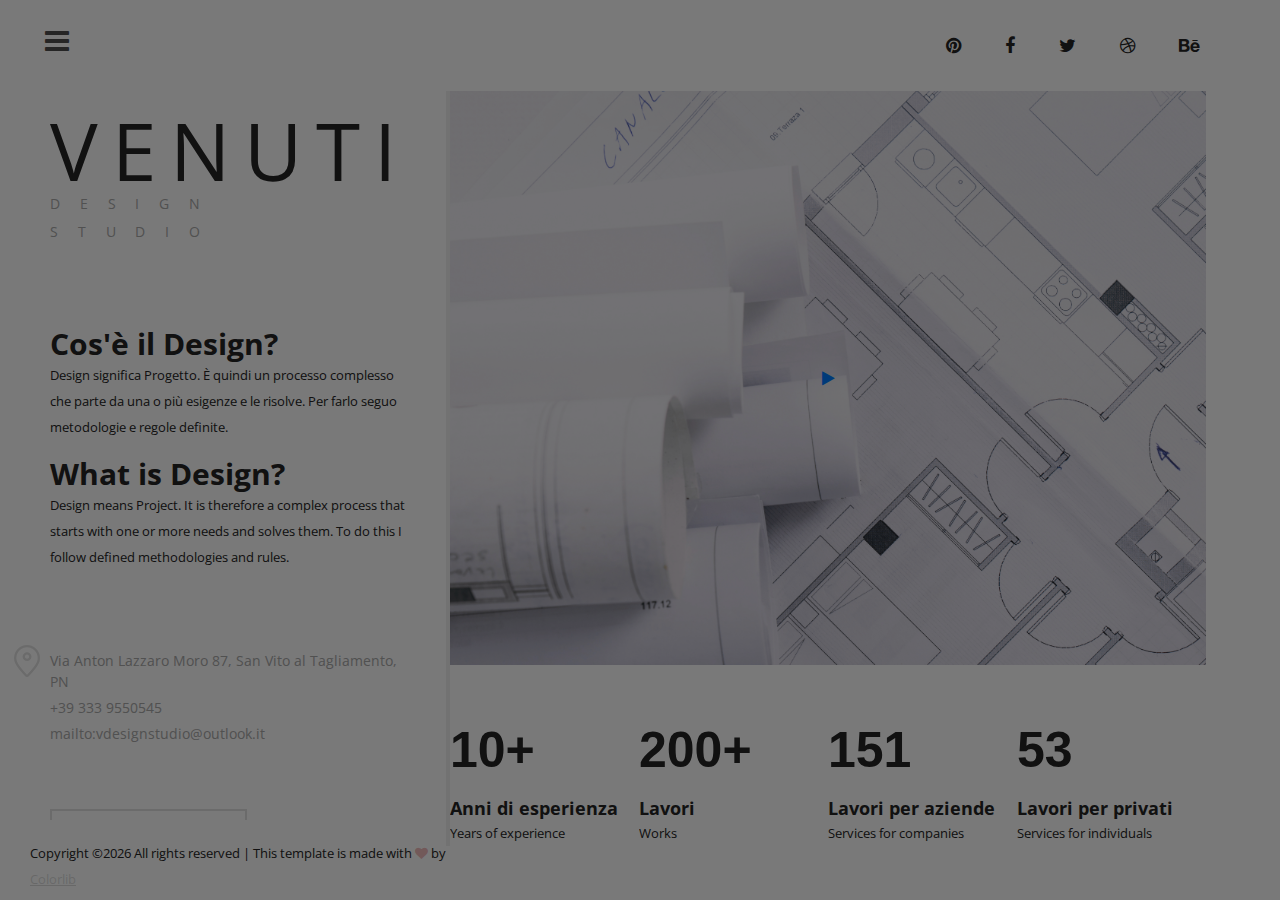
==== about.html @ 869608c7 "rev34" ====
<!DOCTYPE html>
<html lang="zxx">
<head>
	<title>VENUTI - design studio</title>
	<meta charset="UTF-8">
	<meta name="description" content="Francesco Venuti design studio homepage">
	<meta name="keywords" content="industry, html">
	<meta name="viewport" content="width=device-width, initial-scale=1.0">
	
	<!-- Favicon -->
	<link href="img/favicon.ico" rel="shortcut icon"/>

	<!-- Google font -->
	<link href="https://fonts.googleapis.com/css?family=Open+Sans:300,300i,400,400i,600,600i,700,700i&display=swap" rel="stylesheet">
	<link href="https://fonts.googleapis.com/css?family=Playfair+Display:400,900&display=swap" rel="stylesheet">

	<!-- Stylesheets -->
	<link rel="stylesheet" href="css/bootstrap.min.css"/>
	<link rel="stylesheet" href="css/font-awesome.min.css"/>
	<link rel="stylesheet" href="css/magnific-popup.css"/>
	<link rel="stylesheet" href="css/owl.carousel.min.css"/>

	<!-- Main Stylesheets -->
	<link rel="stylesheet" href="css/style.css"/>


	<!--[if lt IE 9]>
		<script src="https://oss.maxcdn.com/html5shiv/3.7.2/html5shiv.min.js"></script>
		<script src="https://oss.maxcdn.com/respond/1.4.2/respond.min.js"></script>
	<![endif]-->

</head>
<body>
	<!-- Page Preloder -->
	<div id="preloder">
		<div class="loader"></div>
	</div>

	<!-- Main section start -->
	<div class="main-site-warp">
		<div class="site-menu-warp">
			<div class="close-menu">x</div>
			<!-- Main menu -->
			<ul class="site-menu">
				<li><a href="index.html" class="active">Home</a></li>
				<li><a href="about.html">About Me</a></li>
				<li><a href="portfolio.html">Portfolio</a></li>
				<li><a href="blog.html">Blog</a></li>
				<li><a href="contact.html">Contact</a></li>
			</ul>
			<div class="menu-social">
				<a href=""><i class="fa fa-pinterest"></i></a>
				<a href=""><i class="fa fa-facebook"></i></a>
				<a href=""><i class="fa fa-twitter"></i></a>
				<a href=""><i class="fa fa-dribbble"></i></a>
				<a href=""><i class="fa fa-behance"></i></a>
			</div>
		</div>
		<header class="header-section">
			<div class="nav-switch">
				<i class="fa fa-bars"></i>
			</div>
			<div class="header-social">
				<a href=""><i class="fa fa-pinterest"></i></a>
				<a href=""><i class="fa fa-facebook"></i></a>
				<a href=""><i class="fa fa-twitter"></i></a>
				<a href=""><i class="fa fa-dribbble"></i></a>
				<a href=""><i class="fa fa-behance"></i></a>
			</div>
		</header>
		<div class="site-content-warp">
			<!-- Left Side section -->
			<div class="main-sidebar">
				<div class="mb-warp">
					<a href="index.html" class="site-logo">
						<h2>VENUTI</h2>
						<p>DESIGN STUDIO</p>
					</a>
					<div class="about-info">
						<h3>Cos'&egrave; il Design?</h3>
						<p>Design significa Progetto. &Egrave; quindi un processo complesso che parte da una o pi&ugrave; esigenze e le risolve. Per farlo seguo metodologie e regole definite. </p>
						<h3>What is Design?</h3>
						<p>Design means Project. It is therefore a complex process that starts with one or more needs and solves them. To do this I follow defined methodologies and rules. </p>

					</div>
					<ul class="contact-info">
						<li>Via Anton Lazzaro Moro 87, San Vito al Tagliamento, PN</li>
						<li>+39 333 9550545</li>
						<li>mailto:vdesignstudio@outlook.it</li>
					</ul>
					<a href="portfolio.html" class="site-btn">portfolio <img src="img/arrow-right.png" alt=""></a>
				</div>
			</div>
			<!-- Left Side section end -->
			<!-- Page start -->
			<div class="page-section about-page">
				<div class="about-section">
					<div class="video-section set-bg" data-setbg="img/about-bg.jpg">
						<a  href="img/Video/Francesco Venuti_Trim2.mp4">
							<i class="fa fa-play"></i>
						</a>
					</div>
					<div class="row m-0 milestones">
						<div class="col-lg-3 col-sm-6 p-0">
							<div class="milestone">
								<h2>10+</h2>
								<div class="milestone-info">
									<h5>Anni di esperienza </h5>
									<p>Years of experience</p>
								</div>
							</div>
						</div>
						<div class="col-lg-3 col-sm-6 p-0">
							<div class="milestone">
								<h2>200+</h2>
								<div class="milestone-info">
									<h5>Lavori</h5>
									<p>Works</p>
								</div>
							</div>
						</div>
						<div class="col-lg-3 col-sm-6 p-0">
							<div class="milestone">
								<h2>151</h2>
								<div class="milestone-info">
									<h5>Lavori per aziende</h5>
									<p>Services for companies</p>
								</div>
							</div>
						</div>
						<div class="col-lg-3 col-sm-6 p-0">
							<div class="milestone">
								<h2>53</h2>
								<div class="milestone-info">
									<h5>Lavori per privati</h5>
									<p>Services for individuals</p>
								</div>
							</div>
						</div>
					</div>
				</div>
			</div>
			<!-- Page end -->
		</div>
		<div class="copyright"><p><!-- Link back to Colorlib can't be removed. Template is licensed under CC BY 3.0. -->
  Copyright &copy;<script>document.write(new Date().getFullYear());</script> All rights reserved | This template is made with <i class="fa fa-heart" aria-hidden="true"></i> by <a href="https://colorlib.com" target="_blank">Colorlib</a>
  <!-- Link back to Colorlib can't be removed. Template is licensed under CC BY 3.0. --></p></div>
	</div>
	<!-- Main section end -->
	
	<!--====== Javascripts & Jquery ======-->
	<script src="js/jquery-3.2.1.min.js"></script>
	<script src="js/bootstrap.min.js"></script>
	<script src="js/owl.carousel.min.js"></script>
	<script src="js/jquery.nicescroll.min.js"></script>
	<script src="js/circle-progress.min.js"></script>
	<script src="js/jquery.magnific-popup.min.js"></script>
	<script src="js/main.js"></script>

	</body>
</html>
---- css/style.css ----
/* ==================================
-------------------------------------
  NISSA - PHOTOGRAPHY STUDIO TEMPLATE
  Version: 1.0
 ------------------------------------
 ====================================*/

 
/*----------------------------------------*/
/* Template default CSS
/*----------------------------------------*/

html,
body {
	height: 100%;
	font-family: "Open Sans", sans-serif;
	-webkit-font-smoothing: antialiased;
	font-smoothing: antialiased;
}

h1,
h2,
h3,
h4,
h5,
h6 {
	margin: 0;
	color: #242424;
	font-weight: 700;
}

h1 {
	font-size: 70px;
}

h2 {
	font-size: 36px;
}

h3 {
	font-size: 30px;
}

h4 {
	font-size: 24px;
}

h5 {
	font-size: 18px;
}

h6 {
	font-size: 16px;
}

p {
	font-size: 13px;
	color: #242424;
	line-height: 2;
}

p2 {
	font-size: 20px;
	color: #aaaaaa;
	letter-spacing: 4;
	line-height: 2;
}


img {
	max-width: 100%;
}

input:focus,
select:focus,
button:focus,
textarea:focus {
	outline: none;
}

a:hover,
a:focus {
	text-decoration: none;
	outline: none;
}

ul,
ol {
	padding: 0;
	margin: 0;
}

/*---------------------
Helper CSS
 -----------------------*/

.section-title {
	text-align: center;
}

.section-title h2 {
	font-size: 36px;
}

.set-bg {
	background-repeat: no-repeat;
	background-size: cover;
	background-position: top center;
}

.spad {
	padding-top: 105px;
	padding-bottom: 105px;
}

.text-white h1,
.text-white h2,
.text-white h3,
.text-white h4,
.text-white h5,
.text-white h6,
.text-white p,
.text-white span,
.text-white li,
.text-white a {
	color: #fff;
}

/*---------------------
Commom elements
 -----------------------*/

.elements-section {
	padding-right: 30px;
	height: 100%;
}

.element {
	margin-bottom: 70px;
}

.element .el-title {
	margin-bottom: 40px;
}

.element .container {
	margin-left: -15px;
}

/* buttons */

.site-btn {
	display: inline-block;
	font-size: 14px;
	font-weight: 700;
	min-width: 167px;
	padding: 19px 35px;
	text-transform: uppercase;
	color: #242424;
	line-height: 1;
	cursor: pointer;
	text-align: center;
	border: 2px solid #e1e1e1;
	background: transparent;
}

.site-btn:hover {
	color: #242424;
}

.site-btn img {
	margin-left: 15px;
}

.site-btn.sb-solid {
	background: #242424;
	border-color: #242424;
	color: #fff;
}

.site-btn.sb-solid:hover {
	color: #fff;
}

.site-btn.sb-dark {
	border-color: #242424;
}

/* Preloder */

#preloder {
	position: fixed;
	width: 100%;
	height: 100%;
	top: 0;
	left: 0;
	z-index: 999999;
	background: #000;
}

.loader {
	width: 40px;
	height: 40px;
	position: absolute;
	top: 50%;
	left: 50%;
	margin-top: -13px;
	margin-left: -13px;
	border-radius: 60px;
	animation: loader 0.8s linear infinite;
	-webkit-animation: loader 0.8s linear infinite;
}

@keyframes loader {
	0% {
		-webkit-transform: rotate(0deg);
		transform: rotate(0deg);
		border: 4px solid #f44336;
		border-left-color: transparent;
	}
	50% {
		-webkit-transform: rotate(180deg);
		transform: rotate(180deg);
		border: 4px solid #673ab7;
		border-left-color: transparent;
	}
	100% {
		-webkit-transform: rotate(360deg);
		transform: rotate(360deg);
		border: 4px solid #f44336;
		border-left-color: transparent;
	}
}

@-webkit-keyframes loader {
	0% {
		-webkit-transform: rotate(0deg);
		border: 4px solid #f44336;
		border-left-color: transparent;
	}
	50% {
		-webkit-transform: rotate(180deg);
		border: 4px solid #673ab7;
		border-left-color: transparent;
	}
	100% {
		-webkit-transform: rotate(360deg);
		border: 4px solid #f44336;
		border-left-color: transparent;
	}
}

/* Accordion */

.accordion-area .panel {
	margin-bottom: 19px;
}

.accordion-area .panel-header.active .panel-link {
	color: #fff;
	background-color: #242424;
	border-color: #000;
}

.accordion-area .panel-header.active .panel-link.collapsed {
	color: #242424;
	background-color: transparent;
	border-color: #e1e1e1;
}

.accordion-area .panel-link:after {
	content: "";
	position: absolute;
	width: 20px;
	height: 10px;
	right: 19px;
	top: 50%;
	margin-top: -5px;
	margin-left: -4px;
	background-image: url("../img/arrow-down.png");
	background-repeat: no-repeat;
	-webkit-transform: rotate(0deg);
	transform: rotate(0deg);
	-webkit-transition: all 0.3s;
	transition: all 0.3s;
}

.accordion-area .panel-header.active .panel-link:after {
	-webkit-transform: rotate(180deg);
	transform: rotate(180deg);
}

.accordion-area .panel-header.active .panel-link.collapsed:after {
	-webkit-transform: rotate(0deg);
	transform: rotate(0deg);
}

.accordion-area .panel-link {
	text-align: left;
	background-color: transparent;
	position: relative;
	width: 100%;
	padding: 17px 40px;
	padding-left: 30px;
	font-size: 14px;
	text-transform: uppercase;
	color: #212121;
	font-weight: 700;
	line-height: 1.3;
	cursor: pointer;
	display: block;
	border: 2px solid #e1e1e1;
	-webkit-transition: all 0.4s ease-out 0s;
	transition: all 0.4s ease-out 0s;
}

.accordion-area .panel-body p {
	margin-bottom: 0;
	padding-top: 20px;
}

.accordion-area .panel-body {
	padding: 0 5px;
}

/* Tab */

.tab-element .nav-tabs {
	border-bottom: none;
	margin-bottom: 25px;
}

.tab-element .nav-item {
	margin-right: 10px;
	margin-bottom: 10px;
}

.tab-element .nav-tabs .nav-link {
	border: 2px solid #e1e1e1;
	text-align: left;
	background-color: transparent;
	border-radius: 0;
	position: relative;
	width: 100%;
	padding: 17px 30px;
	font-size: 14px;
	text-transform: uppercase;
	color: #323232;
	font-weight: 700;
	line-height: 1.3;
	cursor: pointer;
}

.tab-element .nav-tabs .nav-item:last-child {
	margin-right: 0;
}

.tab-element .nav-tabs .nav-link.active {
	background: #242424;
	color: #fff;
	border-color: #242424;
}

.tab-element .tab-pane p {
	margin-bottom: 0;
}

/* circle progress  */

.circle-item-warp {
	margin-bottom: 30px;
	overflow: hidden;
}

.circle-progress {
	float: left;
	margin-right: 10px;
}

.circle-progress canvas {
	-webkit-transform: rotate(90deg);
	transform: rotate(90deg);
}

.circle-progress .circle-warp {
	float: left;
	margin-right: 20px;
}

.circle-progress h2 {
	padding-bottom: 18px;
	overflow: hidden;
	font-size: 72px;
	font-family: "Playfair Display", serif;
	line-height: 1;
	font-weight: 900;
	position: relative;
}

.circle-progress h2 span {
	font-size: 40px;
	position: relative;
	top: -30px;
}

.circle-progress-text {
	padding-top: 15px;
}

.circle-progress-text h5 {
	font-weight: 700;
}

.circle-progress-text p {
	margin-bottom: 0;
	color: #828282;
}

/* Icons box  */

.icon-box {
	margin-bottom: 30px;
}

.icon-box .ib-head {
	overflow: hidden;
	display: block;
	margin-bottom: 20px;
}

.icon-box .ib-icon {
	float: left;
	width: 64px;
}

.icon-box h5 {
	padding-top: 5px;
	overflow: hidden;
}

/*------------------
Main Site warp
 ---------------------*/

.main-site-warp {
	height: 100%;
	width: 100%;
	position: relative;
}

.main-site-warp.push-side {
	overflow: hidden;
}

.main-site-warp.push-side .header-section {
	-webkit-transform: translateX(614px);
	transform: translateX(614px);
}

.main-site-warp.push-side .site-content-warp {
	-webkit-transform: translateX(614px);
	transform: translateX(614px);
}

.main-site-warp.push-side .site-menu-warp {
	left: 0;
}

.main-site-warp.push-side .nav-switch {
	opacity: 0;
	visibility: hidden;
}

body.push-side {
	overflow: hidden;
}

body.push-side .nicescroll-rails.nicescroll-rails-hr,
body.push-side #ascrail2000-hr {
	-webkit-transform: translateX(614px);
	transform: translateX(614px);
	-webkit-transition: all 0.4s;
	transition: all 0.4s;
}

.site-menu-warp {
	position: fixed;
	width: 614px;
	height: 100%;
	left: -620px;
	top: 0;
	background: #242424;
	overflow-y: auto;
	z-index: 9999;
	-webkit-transition: all 0.4s;
	transition: all 0.4s;
}

.close-menu {
	font-size: 30px;
	color: #fff;
	margin-left: 48px;
	padding-top: 32px;
	cursor: pointer;
}

.site-menu {
	list-style: none;
	padding-left: 185px;
	padding-top: 160px;
}

.site-menu li {
	display: block;
}

.site-menu li a {
	display: block;
	font-size: 30px;
	color: #fff;
	padding-bottom: 5px;
	margin-bottom: 20px;
	position: relative;
}

.site-menu li a:after {
	position: absolute;
	content: "";
	width: 0;
	height: 3px;
	left: 0;
	bottom: 0;
	background: #fff;
	-webkit-transition: 0.3s;
	transition: 0.3s;
}

.site-menu li a:hover:after,
.site-menu li a.active:after {
	width: 30px;
}

.menu-social {
	padding-left: 185px;
	padding-top: 50px;
}

.menu-social a {
	display: inline-block;
	color: #fff;
	font-size: 18px;
	margin-right: 30px;
	padding: 5px;
	margin-bottom: 20px;
}

/* Header section */

.header-section {
	position: absolute;
	width: 100%;
	top: 0;
	left: 0;
	overflow: hidden;
	padding: 27px 45px;
	z-index: 999;
	background: #fff;
	-webkit-transform: translateX(0);
	transform: translateX(0);
	-webkit-transition: all 0.4s;
	transition: all 0.4s;
}

.nav-switch {
	float: left;
	font-size: 28px;
	color: #4e4e4e;
	line-height: 0;
	cursor: pointer;
	opacity: 1;
	-webkit-transition: all 0.4s;
	transition: all 0.4s;
}

.header-social {
	float: right;
}

.header-social a {
	display: inline-block;
	color: #242424;
	font-size: 18px;
	margin-right: 30px;
	padding: 5px;
}

.site-content-warp {
	position: relative;
	height: 100%;
	padding-top: 91px;
	padding-left: 614px;
	-webkit-transform: translateX(0);
	transform: translateX(0);
	-webkit-transition: all 0.4s;
	transition: all 0.4s;
}

/* Left Side section */

.main-sidebar {
	position: absolute;
	width: 614px;
	height: 100%;
	left: 0;
	top: 0;
	z-index: 99;
}

.main-sidebar .mb-warp {
	padding: 80px 15% 100px 15%;
}

.site-logo {
	display: block;
	margin-bottom: 80px;
}

.site-logo h2 {
	font-size: 80px;
	line-height: 80px;
	text-transform: uppercase;
	font-weight: 400;
	letter-spacing: 14px;
}

.site-logo p {
	font-size: 14px;
   	text-transform: uppercase;
   	color: #aaaaaa;
   	letter-spacing: 19.8px;
   	padding-left: 0px;
   	margin-bottom: 0
}

.about-info {
	margin-bottom: 80px;
}

.about-info h2 {
	font-weight: 900;
	font-size: 48px;
	margin-bottom: 40px;
	line-height: 1.1;
	font-family: "Playfair Display", serif;
}

.contact-info {
	list-style: none;
	margin-bottom: 65px;
	position: relative;
}

.contact-info:after {
	position: absolute;
	content: "";
	width: 26px;
	height: 32px;
	left: -36px;
	top: -5px;
	background: url("../img/icons/place.png") no-repeat;
}

.contact-info li {
	font-size: 14px;
	color: #aaaaaa;
	margin-bottom: 5px;
}

.contact-info li a {
	color: #242424;
}

.copyright {
	font-size: 13px;
	color: rgba(130, 130, 130, 0.29);
	position: fixed;
	height: 80px;
	width: 614px;
	left: 0;
	bottom: 0;
	background: #fff;
	padding-left: 145px;
	padding-top: 20px;
}

.copyright a {
	color: rgba(130, 130, 130, 0.29);
	text-decoration: underline;
}

.copyright i {
	color: rgba(204, 17, 17, 0.29);
}

/*------------------
Hero section
 ---------------------*/

.hero-track {
	padding-bottom: 50px;
	overflow: hidden;
}

.hs-item {
	height: 750px;
	float: left;
	margin-right: 50px;
	position: relative;
}

.hs-item:last-child {
	margin-right: 0;
}

.hs-item .hs-info {
	position: absolute;
	left: 0;
	bottom: 0;
	width: 221px;
	padding: 44px 0 10px 0;
	background: #fff;
	z-index: 1;
}

.hs-item .hs-info p {
	margin-bottom: 5px;
}

.nicescroll-rails.nicescroll-rails-hr,
#ascrail2000-hr {
	max-width: calc(100% - 717px);
	overflow: hidden;
}

/* --------------
 =================
Other pages
 =================
 -----------------*/

.page-section {
	height: 100%;
}

/* ----------------
About Page
 ---------------------*/

.about-section {
	height: 100%;
	padding-right: 74px;
}

.video-section {
	height: calc(100% - 235px);
	margin-bottom: 30px;
	display: -webkit-box;
	display: -ms-flexbox;
	display: flex;
	-webkit-box-align: center;
	-ms-flex-align: center;
	align-items: center;
	-webkit-box-pack: center;
	-ms-flex-pack: center;
	justify-content: center;
}

.video-play-btn {
	display: block;
	width: 159px;
	height: 69px;
	text-align: center;
	padding-top: 16px;
	font-size: 100px;
	color: #fff;
	border-radius: 27px;
	background: rgba(255, 255, 255, 0.43);
}

.video-play-btn:hover {
	color: #fff;
}

.milestones {
	padding-top: 30px;
}

.milestone {
	margin-bottom: 30px;
}

.milestone h2 {
    font-family: "Helvetica", "Arial", Sans-Serif;
    font-weight: 800;
    font-size: 50px;
    float: left;
    margin-right: 15px;
    line-height: 1;
}

.milestone .milestone-info {
	overflow: hidden;
	padding-top: 23px;
}

.milestone .milestone-info h5 {
	font-weight: 700;
}

.milestone .milestone-info p {
	margin-bottom: 0;
}

/* ----------------
Blog page
 ---------------------*/

.blog-page {
	padding-right: 70px;
}

.blog-posts {
	height: 100%;
}

.blog-post-item {
	margin-bottom: 20px;
}

.blog-post-item:last-child {
	margin-bottom: 80px;
}

.blog-thumb {
	height: 566px;
}

.post-date {
	background: #fff;
	width: 138px;
	height: 84px;
	padding-top: 5px;
	padding-left: 10px;
	overflow: hidden;
}

.post-date h3 {
	float: left;
	font-family: "Playfair Display", serif;
	font-weight: 900;
	font-size: 48px;
	margin-right: 15px;
}

.post-date p {
	padding-top: 17px;
	line-height: 1.4;
}

.blog-content {
	width: calc(100% - 138px);
	background: #fff;
	padding: 55px 58px;
	margin-top: -133px;
	margin-left: 62px;
}

.blog-content h2 a {
	color: #242424;
}

.blog-metas {
	padding-top: 15px;
	margin-bottom: 30px;
}

.blog-metas .blog-meta {
	display: inline-block;
	position: relative;
	font-size: 13px;
	padding-right: 20px;
	margin-right: 22px;
	margin-bottom: 10px;
}

.blog-metas .blog-meta:after {
	position: absolute;
	content: "|";
	font-size: 13px;
	color: #828282;
	right: 0;
	top: 0;
}

.blog-metas .blog-meta:last-child {
	padding-right: 0;
	margin-right: 0;
}

.blog-metas .blog-meta:last-child:after {
	display: none;
}

.blog-comments {
	padding-top: 60px;
}

.blog-comments h4 {
	margin-bottom: 40px;
}

.comments-list {
	list-style: none;
}

.comments-list li {
	display: block;
	margin-bottom: 43px;
}

.comments-list .blog-avator {
	float: left;
	margin-right: 44px;
}

.comments-list .blog-avator img {
	width: 67px;
	height: 67px;
	border-radius: 50%;
}

.comments-list .comment-text {
	overflow: hidden;
}

.comments-list .comment-text h6 {
	font-weight: 600;
}

.comments-list .comment-text span {
	font-size: 13px;
	color: #828282;
}

.comments-list .comment-text p {
	padding-top: 10px;
	margin-bottom: 10px;
}

.comments-list .comment-text a {
	font-size: 13px;
	color: #242424;
	text-decoration: underline;
}

/* ----------------
Portfolio page
 ---------------------*/

.portfolio-section {
	padding-right: 30px;
	margin-left: -3px;
	height: 100%;
}

.portfolio-item {
	position: relative;
	padding: 0 3px;
	margin-bottom: 41px;
}

.portfolio-item img {
	min-width: 100%;
}

.portfolio-item .pi-info {
	position: absolute;
	left: 0;
	bottom: 0;
	width: 221px;
	padding: 44px 0 10px 0;
	background: #fff;
	z-index: 1;
}

.portfolio-item .pi-info p {
	margin-bottom: 5px;
}

.portfolio-item .pi-info img {
	min-width: auto;
}

/* ----------------
Contact page
 -------------------*/

.contact-section {
	height: 100%;
	padding-right: 70px;
}

.contact-section .row {
	height: 100%;
}

.map {
	height: calc(100% - 60px);
	background: #ddd;
	position: relative;
}

.map iframe {
	position: absolute;
	width: 100%;
	height: 100%;
	left: 0;
	top: 0;
}

.contact-text-warp {
	padding-left: 15px;
}

.contact-text {
	max-width: 570px;
	margin-bottom: 50px;
	padding-top: 40px;
}

.contact-text h2 {
	margin-top: 40px;
	margin-bottom: 10px;
}

.contact-form {
	padding-bottom: 50px;
}

.contact-form input,
.contact-form textarea {
	width: 100%;
	height: 56px;
	padding: 0 22px;
	margin-bottom: 30px;
	font-size: 14px;
	font-style: italic;
	border: 2px solid #e1e1e1;
}

.contact-form textarea {
	height: 159px;
	padding: 20px 22px 10px;
	resize: none;
	margin-bottom: 45px;
}

/* ----------------
Responsive
 ---------------------*/

@media only screen and (min-width: 1200px) and (max-width: 1400px) {
	.main-sidebar,
	.copyright {
		width: 450px;
	}
	.copyright {
		padding-left: 30px;
	}
	.site-content-warp {
		padding-left: 450px;
	}
	.main-sidebar .mb-warp {
		padding: 110px 40px 91px 50px;
	}
	.portfolio-item .pi-info {
		padding: 15px 0 10px 0;
	}
	.milestone h2,
	.circle-progress {
		float: none;
	}
	.nicescroll-rails.nicescroll-rails-hr,
	#ascrail2000-hr {
		max-width: calc(100% - 550px);
	}
}

/* Medium screen : 992px. */

@media only screen and (min-width: 992px) and (max-width: 1199px) {
	.main-sidebar,
	.copyright {
		width: 350px;
	}
	.copyright {
		padding-left: 30px;
	}
	.site-logo h2 {
		font-size: 90px;
		line-height: 90px;
	}
	.site-logo p {
		font-size: 12px;
		letter-spacing: 20px;
		padding-left: 9px;
	}
	.site-content-warp {
		padding-left: 350px;
	}
	.main-sidebar .mb-warp {
		padding: 110px 30px 91px 50px;
	}
	.about-info h2 {
		font-size: 36px;
	}
	.portfolio-section {
		padding-bottom: 80px;
		padding-left: 1px;
	}
	.portfolio-item .pi-info {
		padding: 15px 0 10px 0;
	}
	.milestone h2 {
		float: none;
	}
	.map {
		height: 600px;
	}
	.elements-section {
		padding-right: 15px;
	}
	.nicescroll-rails.nicescroll-rails-hr,
	#ascrail2000-hr {
		max-width: calc(100% - 450px);
	}
}

/* Tablet :768px. */

@media only screen and (min-width: 768px) and (max-width: 991px) {
	.site-content-warp {
		padding-left: 0;
		height: auto;
	}
	.site-menu {
		padding-top: 80px;
	}
	.main-sidebar {
		position: relative;
		width: 100%;
		height: auto;
	}
	.video-section {
		height: 400px;
	}
	.about-section,
	.blog-page,
	.portfolio-section,
	.contact-section,
	.elements-section {
		padding: 0 15px;
		margin: 0;
	}
	.blog-post-item:last-child {
		margin-bottom: 0;
	}
	.contact-text-warp {
		padding-left: 0;
	}
	.map {
		height: 600px;
	}
	.copyright {
		position: relative;
		left: 0;
		bottom: 0;
		padding: 60px 15px 50px;
		text-align: center;
		width: 100%;
	}
	.nicescroll-rails.nicescroll-rails-hr,
	#ascrail2000-hr {
		max-width: calc(100% - 50px);
	}
}

/* Large Mobile :480px. */

@media only screen and (max-width: 767px) {
	.site-content-warp {
		padding-left: 0;
		height: auto;
	}
	.site-logo {
		margin-bottom: 50px;
	}
	.site-logo h2 {
		font-size: 70px;
		line-height: 70px;
	}
	.site-logo p {
		font-size: 12px;
		letter-spacing: 18.1px;
		padding-left: 0px;
	}
	.site-menu-warp {
		width: 100%;
		height: 100%;
		left: -100%;
	}
	.site-menu {
		padding: 40px 15px;
		max-width: 400px;
		margin: 0 auto;
	}
	.site-menu li a {
		font-size: 25px;
		margin-bottom: 10px;
	}
	.menu-social {
		padding: 0 15px;
		max-width: 400px;
		margin: 0 auto;
	}
	.main-sidebar {
		position: relative;
		width: 100%;
		height: auto;
	}
	.main-sidebar .mb-warp {
		padding: 100px 15px;
		padding-left: 50px;
		max-width: 420px;
		margin: 0 auto;
	}
	.hs-item {
		width: 100%;
		height: 600px;
	}
	.hs-item .hs-info {
		padding-left: 15px;
	}
	.hs-item .hs-info img {
		width: auto;
	}
	.video-section {
		height: 400px;
	}
	.about-section,
	.blog-page,
	.portfolio-section,
	.contact-section,
	.elements-section {
		padding: 0 15px;
		margin: 0;
	}
	.blog-post-item:last-child {
		margin-bottom: 0;
	}
	.contact-text-warp {
		padding-left: 0;
	}
	.map {
		height: 600px;
	}
	.copyright {
		position: relative;
		left: 0;
		bottom: 0;
		padding: 60px 15px 50px;
		text-align: center;
		width: 100%;
	}
	.nicescroll-rails.nicescroll-rails-hr,
	#ascrail2000-hr {
		max-width: calc(100% - 50px);
	}
	.blog-content {
		width: calc(100% - 30px);
		margin-left: 15px;
	}
	.hero-track .owl-nav {
		padding-top: 30px;
		text-align: center;
	}
	.hero-track .owl-nav button.owl-next,
	.hero-track .owl-nav button.owl-prev {
		width: 30px;
		height: 30px;
		color: #fff;
		text-align: center;
		border-radius: 50%;
		background: #242424;
		margin: 0 5px;
	}
}

/* Small Mobile :320px. */

@media only screen and (max-width: 479px) {
	.site-logo {
		margin-bottom: 50px;
	}
	.site-logo h2 {
		font-size: 60px;
		line-height: 60px;
	}
	.site-logo p {
		font-size: 12px;
		letter-spacing: 15.4px;
		padding-left: 0px;
	}
	.header-social {
		display: none;
	}
	.site-menu li a {
		font-size: 18px;
		margin-bottom: 5px;
	}
	.about-info h2 {
		font-size: 34px;
	}
	.blog-content {
		width: calc(100% - 10px);
		margin-left: 5px;
		padding: 40px 15px;
	}
	.comments-list .blog-avator {
		float: none;
		margin-bottom: 30px;
	}
	.portfolio-item .pi-info {
		width: 170px;
		padding: 15px 0 5px 0;
	}
	.menu-social a {
		margin-right: 15px;
	}
}
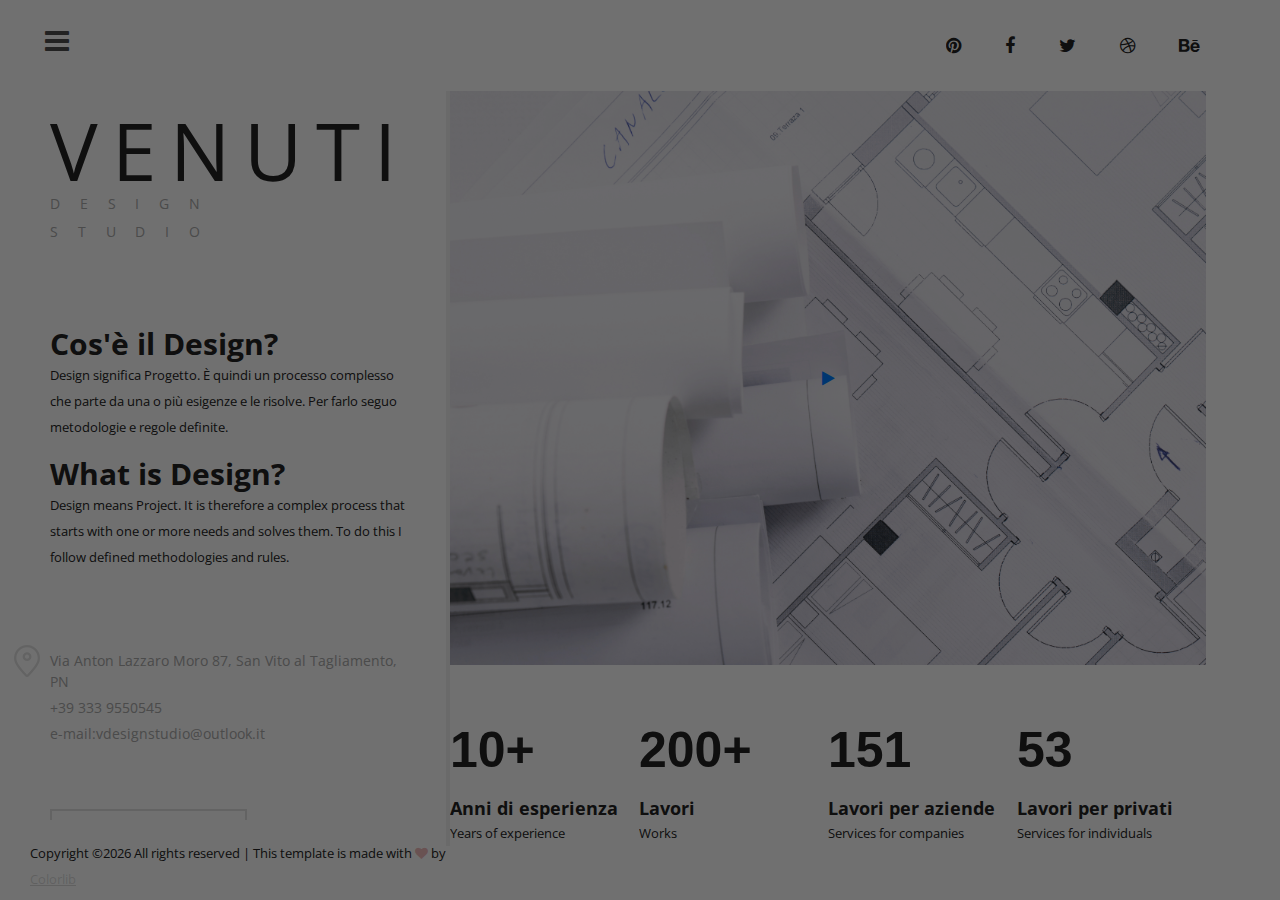
==== commit 872b0aff: "rev35" ====
--- a/about.html
+++ b/about.html
@@ -86,7 +86,7 @@
 					<ul class="contact-info">
 						<li>Via Anton Lazzaro Moro 87, San Vito al Tagliamento, PN</li>
 						<li>+39 333 9550545</li>
-						<li>mailto:vdesignstudio@outlook.it</li>
+						<li>e-mail:vdesignstudio@outlook.it</li>
 					</ul>
 					<a href="portfolio.html" class="site-btn">portfolio <img src="img/arrow-right.png" alt=""></a>
 				</div>
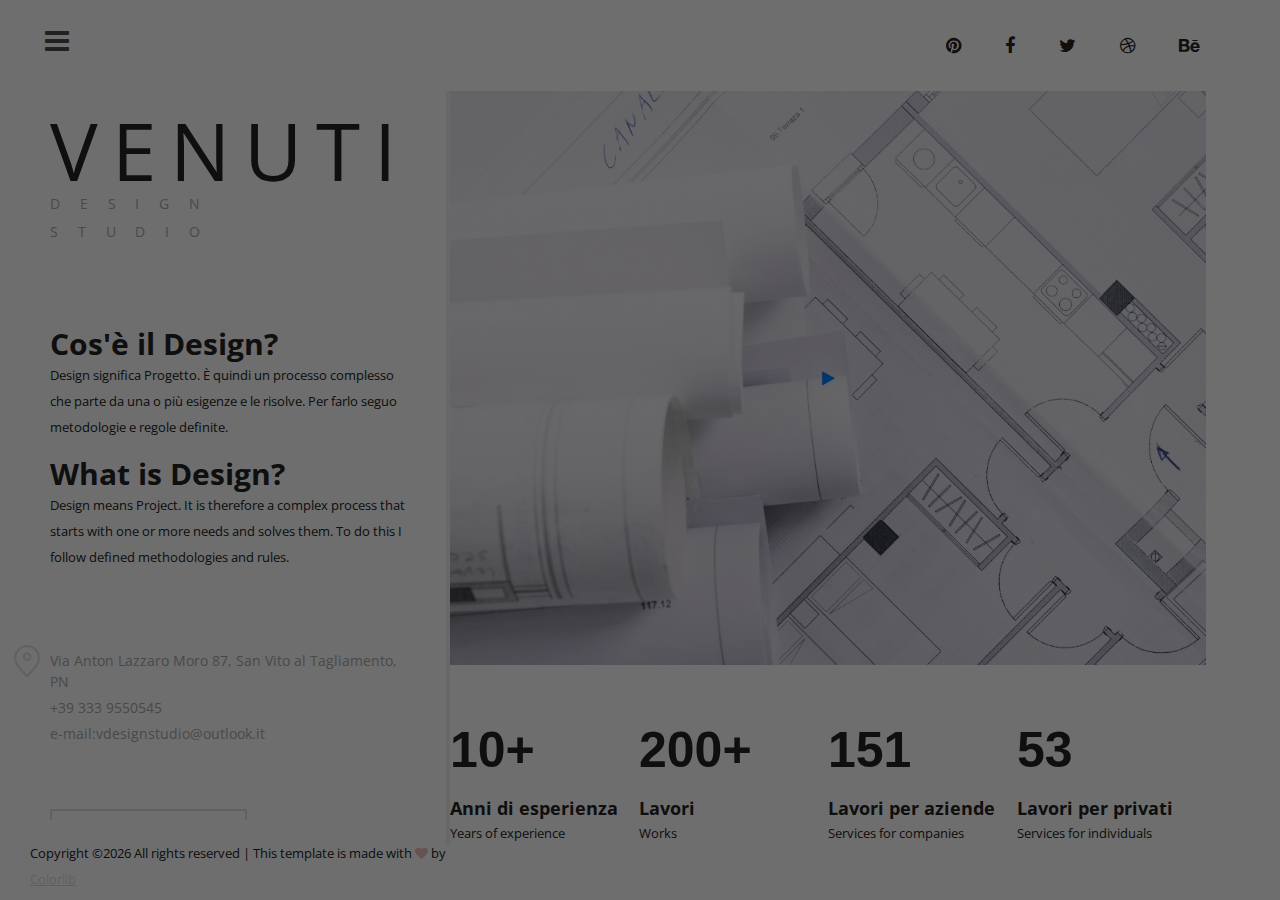
==== commit c5113922: "rev41" ====
--- a/about.html
+++ b/about.html
@@ -1,11 +1,19 @@
 <!DOCTYPE html>
-<html lang="zxx">
+<html lang="it">
 <head>
-	<title>VENUTI - design studio</title>
+	<title>VENUTI design studio</title>
 	<meta charset="UTF-8">
-	<meta name="description" content="Francesco Venuti design studio homepage">
-	<meta name="keywords" content="industry, html">
+	<meta name="description" content="La mia attività in numeri. La pagina riassume l'attività dello studio anche attraverso un video che raccoglie 10 anni di progetti">
 	<meta name="viewport" content="width=device-width, initial-scale=1.0">
+	<meta name="title" content="Venuti design studio - About">
+<meta name="keywords" content="francesco venuti, design, interior design, progettazione, friuli, udine, san vito al tagliamento, pordenone, arredamento, interior design, forniture alberghiere, arredamento ristorante, arredamento bar, arredamento negozi, bancone bar moderno, arredamento soggiorno moderno, Veneto, Venezia, Treviso, Padova, Trieste, Gorizia, cos'è il design, minimal design,">
+<meta name="robots" content="index, follow">
+<link rel="canonical" href="https://venutidesignstudio.it/about">
+<meta http-equiv="Content-Type" content="text/html; charset=utf-8">
+<meta name="language" content="It-it">
+<meta name="revisit-after" content="5 days">
+<meta name="author" content="Venuti Francesco">
+
 	
 	<!-- Favicon -->
 	<link href="img/favicon.ico" rel="shortcut icon"/>
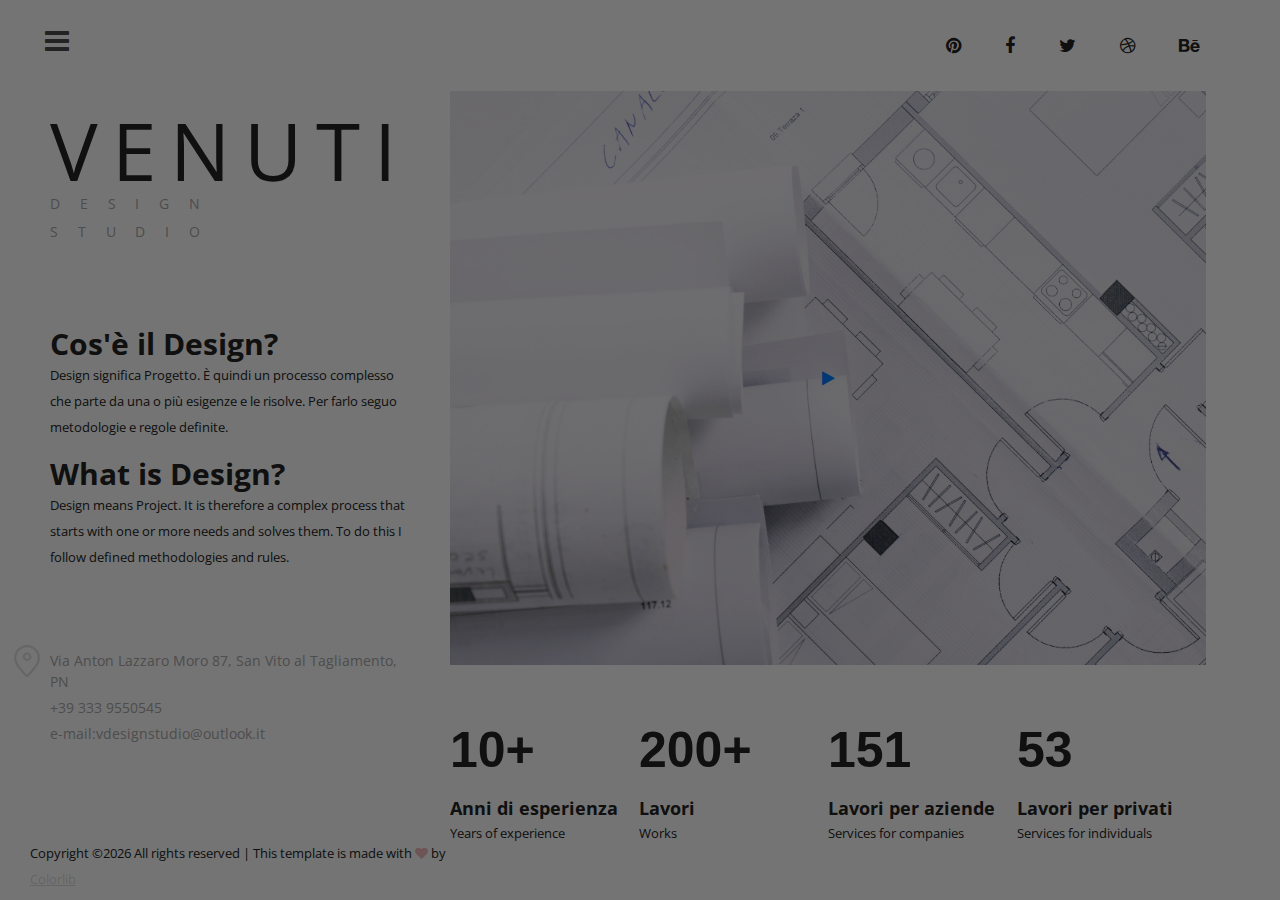
==== commit 58d7c458: "rev42" ====
--- a/about.html
+++ b/about.html
@@ -96,7 +96,7 @@
 						<li>+39 333 9550545</li>
 						<li>e-mail:vdesignstudio@outlook.it</li>
 					</ul>
-					<a href="portfolio.html" class="site-btn">portfolio <img src="img/arrow-right.png" alt=""></a>
+
 				</div>
 			</div>
 			<!-- Left Side section end -->
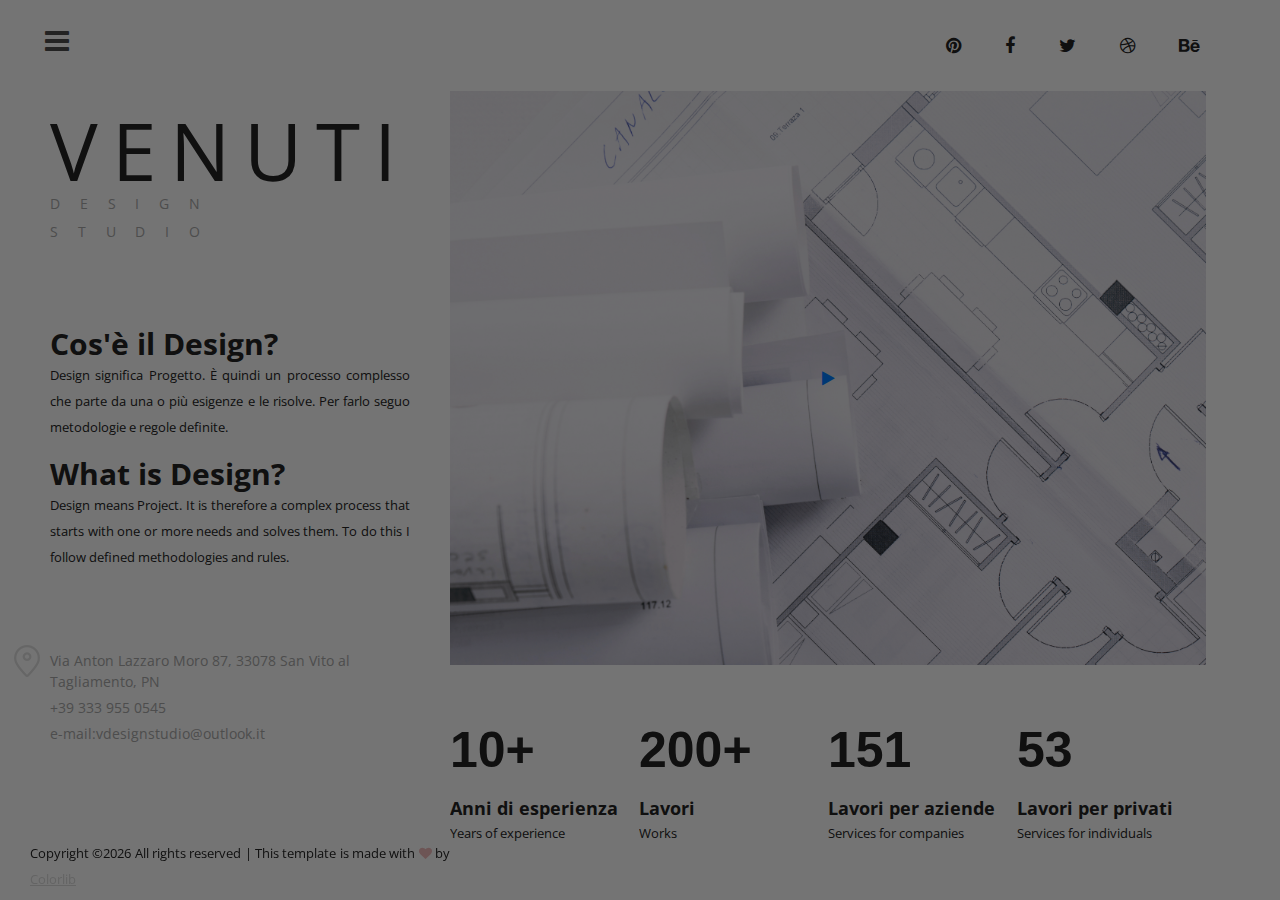
==== commit ad4a4d57: "rev43" ====
--- a/about.html
+++ b/about.html
@@ -92,8 +92,8 @@
 
 					</div>
 					<ul class="contact-info">
-						<li>Via Anton Lazzaro Moro 87, San Vito al Tagliamento, PN</li>
-						<li>+39 333 9550545</li>
+						<li>Via Anton Lazzaro Moro 87, 33078 San Vito al Tagliamento, PN</li>
+						<li>+39 333 955 0545</li>
 						<li>e-mail:vdesignstudio@outlook.it</li>
 					</ul>
 
--- a/css/style.css
+++ b/css/style.css
@@ -57,6 +57,7 @@
 	font-size: 13px;
 	color: #242424;
 	line-height: 2;
+	text-align: justify;
 }
 
 p2 {
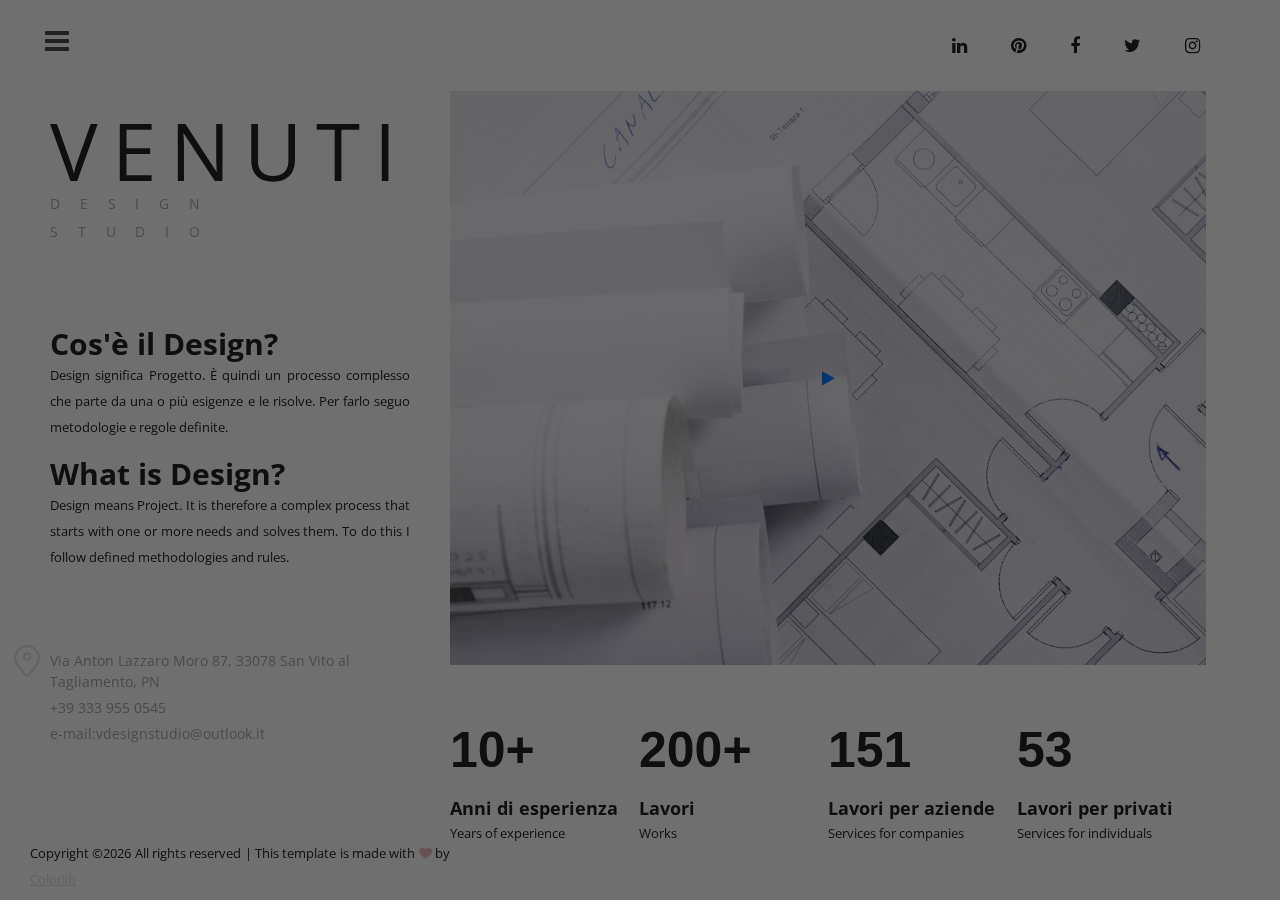
==== commit 856df3d2: "rev51" ====
--- a/about.html
+++ b/about.html
@@ -57,11 +57,11 @@
 				<li><a href="contact.html">Contact</a></li>
 			</ul>
 			<div class="menu-social">
-				<a href=""><i class="fa fa-pinterest"></i></a>
-				<a href=""><i class="fa fa-facebook"></i></a>
-				<a href=""><i class="fa fa-twitter"></i></a>
-				<a href=""><i class="fa fa-dribbble"></i></a>
-				<a href=""><i class="fa fa-behance"></i></a>
+				<a href="https://www.linkedin.com/in/francesco-venuti-45625713/"><i class="fa fa-linkedin"></i></a>
+				<a href="https://www.pinterest.it/duble0venutifra/boards/"><i class="fa fa-pinterest"></i></a>
+				<a href="https://www.facebook.com/Venuti-Design-Studio-354372424675360/?ref=page_internal"><i class="fa fa-facebook"></i></a>
+				<a href="https://twitter.com/Venuti_Design"><i class="fa fa-twitter"></i></a>
+				<a href="https://www.instagram.com/venutidesignstudio/"><i class="fa fa-instagram"></i></a>
 			</div>
 		</div>
 		<header class="header-section">
@@ -69,11 +69,11 @@
 				<i class="fa fa-bars"></i>
 			</div>
 			<div class="header-social">
-				<a href=""><i class="fa fa-pinterest"></i></a>
-				<a href=""><i class="fa fa-facebook"></i></a>
-				<a href=""><i class="fa fa-twitter"></i></a>
-				<a href=""><i class="fa fa-dribbble"></i></a>
-				<a href=""><i class="fa fa-behance"></i></a>
+				<a href="https://www.linkedin.com/in/francesco-venuti-45625713/"><i class="fa fa-linkedin"></i></a>
+				<a href="https://www.pinterest.it/duble0venutifra/boards/"><i class="fa fa-pinterest"></i></a>
+				<a href="https://www.facebook.com/Venuti-Design-Studio-354372424675360/?ref=page_internal"><i class="fa fa-facebook"></i></a>
+				<a href="https://twitter.com/Venuti_Design"><i class="fa fa-twitter"></i></a>
+				<a href="https://www.instagram.com/venutidesignstudio/"><i class="fa fa-instagram"></i></a>
 			</div>
 		</header>
 		<div class="site-content-warp">
--- a/css/style.css
+++ b/css/style.css
@@ -446,7 +446,9 @@
 .main-site-warp {
 	height: 100%;
 	width: 100%;
-	position: relative;
+	position: fixed;
+	top: 0px;
+	left: auto;
 }
 
 .main-site-warp.push-side {
@@ -708,6 +710,7 @@
  ---------------------*/
 
 .hero-track {
+	width: 100%;
 	padding-bottom: 50px;
 	overflow: hidden;
 }
@@ -715,7 +718,7 @@
 .hs-item {
 	height: 750px;
 	float: left;
-	margin-right: 50px;
+	margin-right: 10px;
 	position: relative;
 }
 
@@ -728,7 +731,7 @@
 	left: 0;
 	bottom: 0;
 	width: 221px;
-	padding: 44px 0 10px 0;
+	padding: 10px 0px 10px 10px;
 	background: #fff;
 	z-index: 1;
 }
@@ -751,6 +754,7 @@
 
 .page-section {
 	height: 100%;
+	width: 100%;
 }
 
 /* ----------------
@@ -988,8 +992,8 @@
 	position: absolute;
 	left: 0;
 	bottom: 0;
-	width: 221px;
-	padding: 44px 0 10px 0;
+	width: 200px;
+	padding: 10px 0 5px 10px;
 	background: #fff;
 	z-index: 1;
 }
@@ -1102,25 +1106,25 @@
 @media only screen and (min-width: 992px) and (max-width: 1199px) {
 	.main-sidebar,
 	.copyright {
-		width: 350px;
+		width: 340px;
 	}
 	.copyright {
 		padding-left: 30px;
 	}
 	.site-logo h2 {
-		font-size: 90px;
-		line-height: 90px;
+		font-size: 50px;
+		line-height: 50px;
 	}
 	.site-logo p {
-		font-size: 12px;
-		letter-spacing: 20px;
-		padding-left: 9px;
+	font-size: 12px;
+	letter-spacing: 5;
+	padding-left: 0px
 	}
 	.site-content-warp {
-		padding-left: 350px;
+		padding-left: 340px;
 	}
 	.main-sidebar .mb-warp {
-		padding: 110px 30px 91px 50px;
+		padding: 90px 15% 90px 15%;
 	}
 	.about-info h2 {
 		font-size: 36px;
@@ -1240,8 +1244,11 @@
 		height: auto;
 	}
 	.main-sidebar .mb-warp {
-		padding: 100px 15px;
-		padding-left: 50px;
+		padding: 10px 10%;
+		padding-top: 0px;
+		padding-bottom: 60px;
+		padding-right: 10%
+		padding-left: 10%;
 		max-width: 420px;
 		margin: 0 auto;
 	}
@@ -1319,8 +1326,8 @@
 	}
 	.site-logo p {
 		font-size: 12px;
-		letter-spacing: 15.4px;
-		padding-left: 0px;
+		letter-spacing: 15px;
+		padding-left: 3px;
 	}
 	.header-social {
 		display: none;
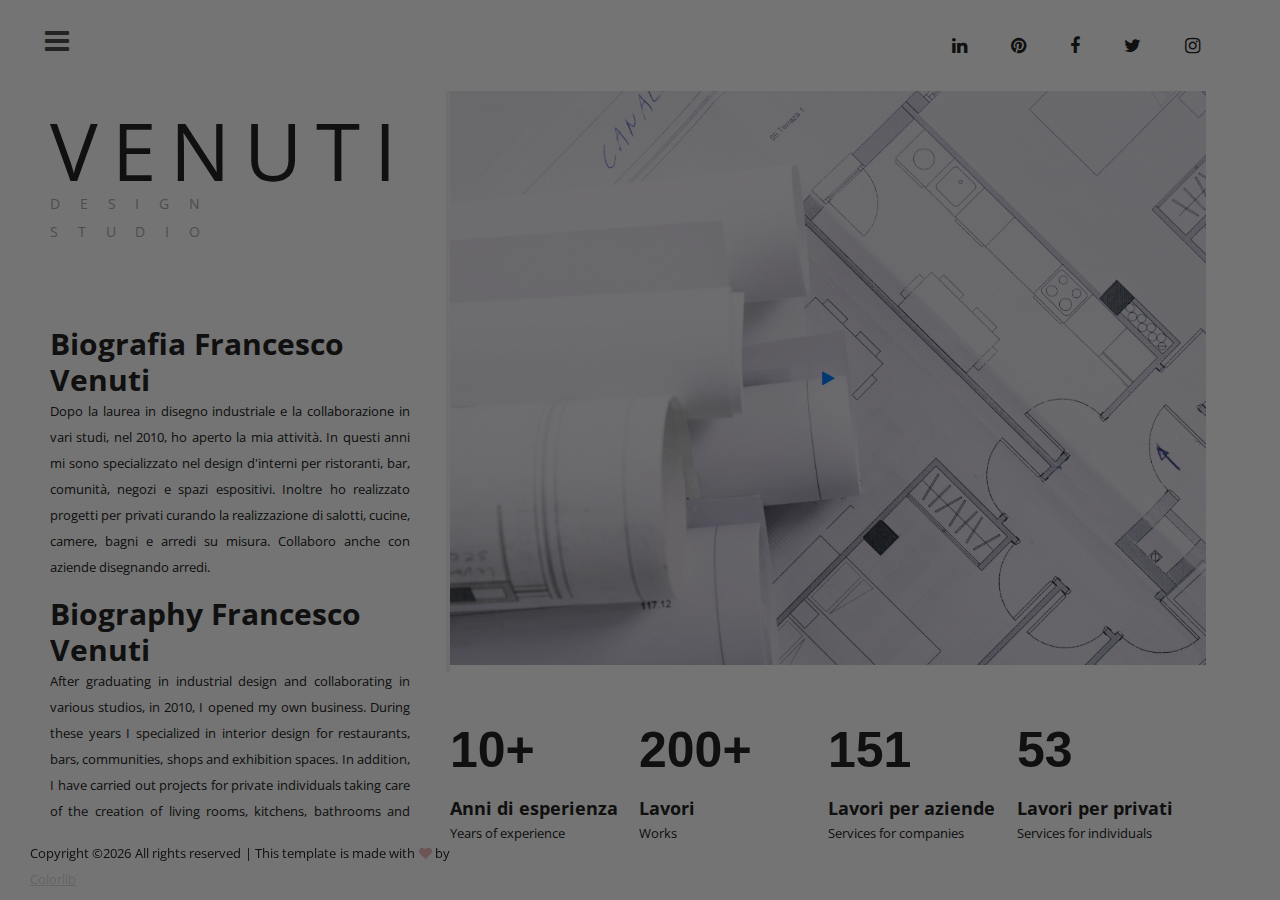
==== commit a4fa9211: "rev55" ====
--- a/about.html
+++ b/about.html
@@ -85,10 +85,10 @@
 						<p>DESIGN STUDIO</p>
 					</a>
 					<div class="about-info">
-						<h3>Cos'&egrave; il Design?</h3>
-						<p>Design significa Progetto. &Egrave; quindi un processo complesso che parte da una o pi&ugrave; esigenze e le risolve. Per farlo seguo metodologie e regole definite. </p>
-						<h3>What is Design?</h3>
-						<p>Design means Project. It is therefore a complex process that starts with one or more needs and solves them. To do this I follow defined methodologies and rules. </p>
+						<h3>Biografia Francesco Venuti</h3>
+						<p>Dopo la laurea in disegno industriale e la collaborazione in vari studi, nel 2010, ho aperto la mia attività. In questi anni mi sono specializzato nel design d'interni per ristoranti, bar, comunità, negozi e spazi espositivi. Inoltre ho realizzato progetti per privati curando la realizzazione di salotti, cucine, camere, bagni e arredi su misura. Collaboro anche con aziende disegnando arredi.</p>
+						<h3>Biography Francesco Venuti</h3>
+						<p>After graduating in industrial design and collaborating in various studios, in 2010, I opened my own business. During these years I specialized in interior design for restaurants, bars, communities, shops and exhibition spaces. In addition, I have carried out projects for private individuals taking care of the creation of living rooms, kitchens, bathrooms and custom furnishings. I also collaborate with companies designing furniture.</p>
 
 					</div>
 					<ul class="contact-info">
--- a/css/style.css
+++ b/css/style.css
@@ -446,9 +446,7 @@
 .main-site-warp {
 	height: 100%;
 	width: 100%;
-	position: fixed;
-	top: 0px;
-	left: auto;
+	position: relative;
 }
 
 .main-site-warp.push-side {
@@ -692,7 +690,7 @@
 	left: 0;
 	bottom: 0;
 	background: #fff;
-	padding-left: 145px;
+	padding-left: 20px;
 	padding-top: 20px;
 }
 
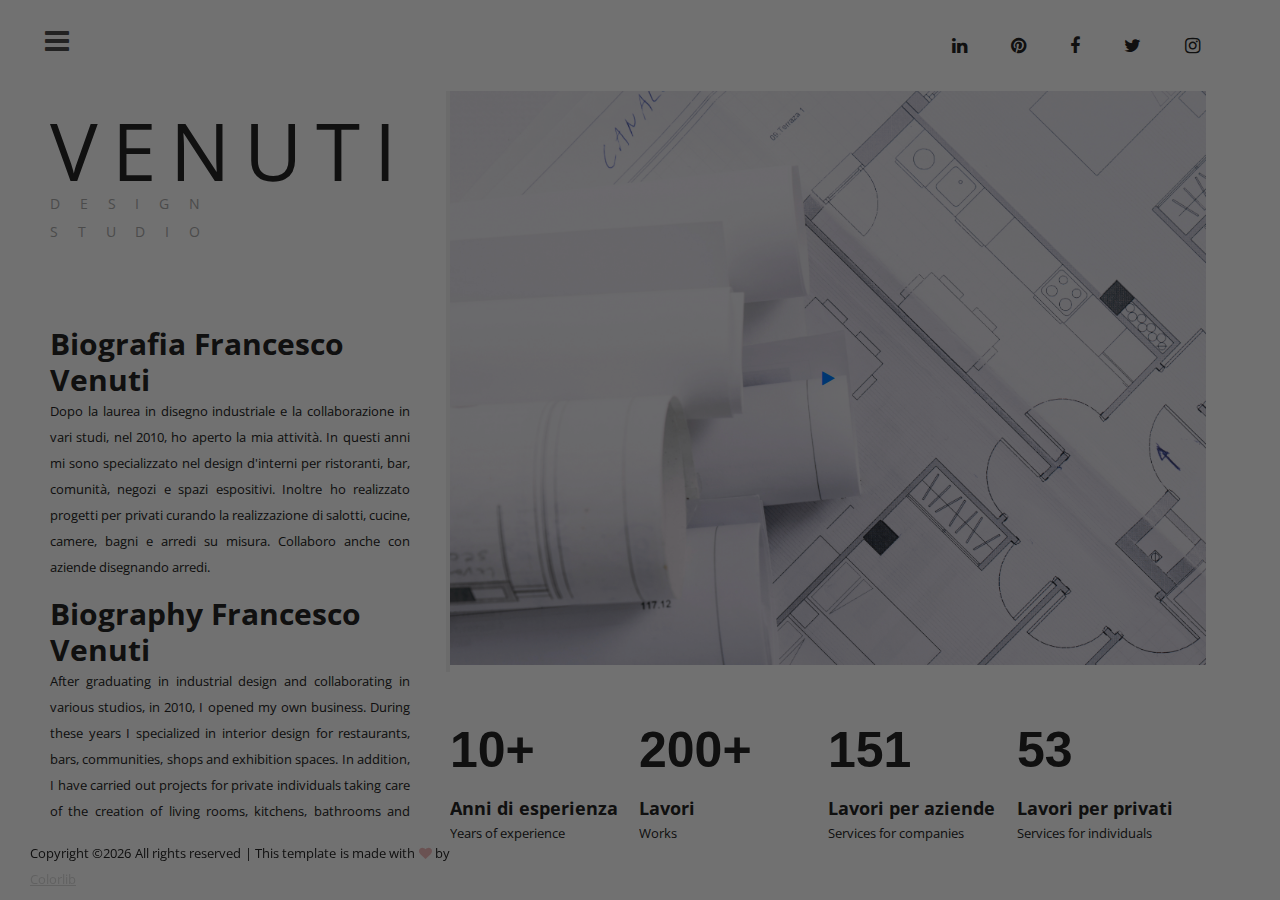
==== commit 46c006d3: "rev56" ====
--- a/about.html
+++ b/about.html
@@ -104,7 +104,7 @@
 			<div class="page-section about-page">
 				<div class="about-section">
 					<div class="video-section set-bg" data-setbg="img/about-bg.jpg">
-						<a  href="img/Video/Francesco Venuti_Trim2.mp4">
+						<a  href="img/Video/showreel1080.mp4">
 							<i class="fa fa-play"></i>
 						</a>
 					</div>
